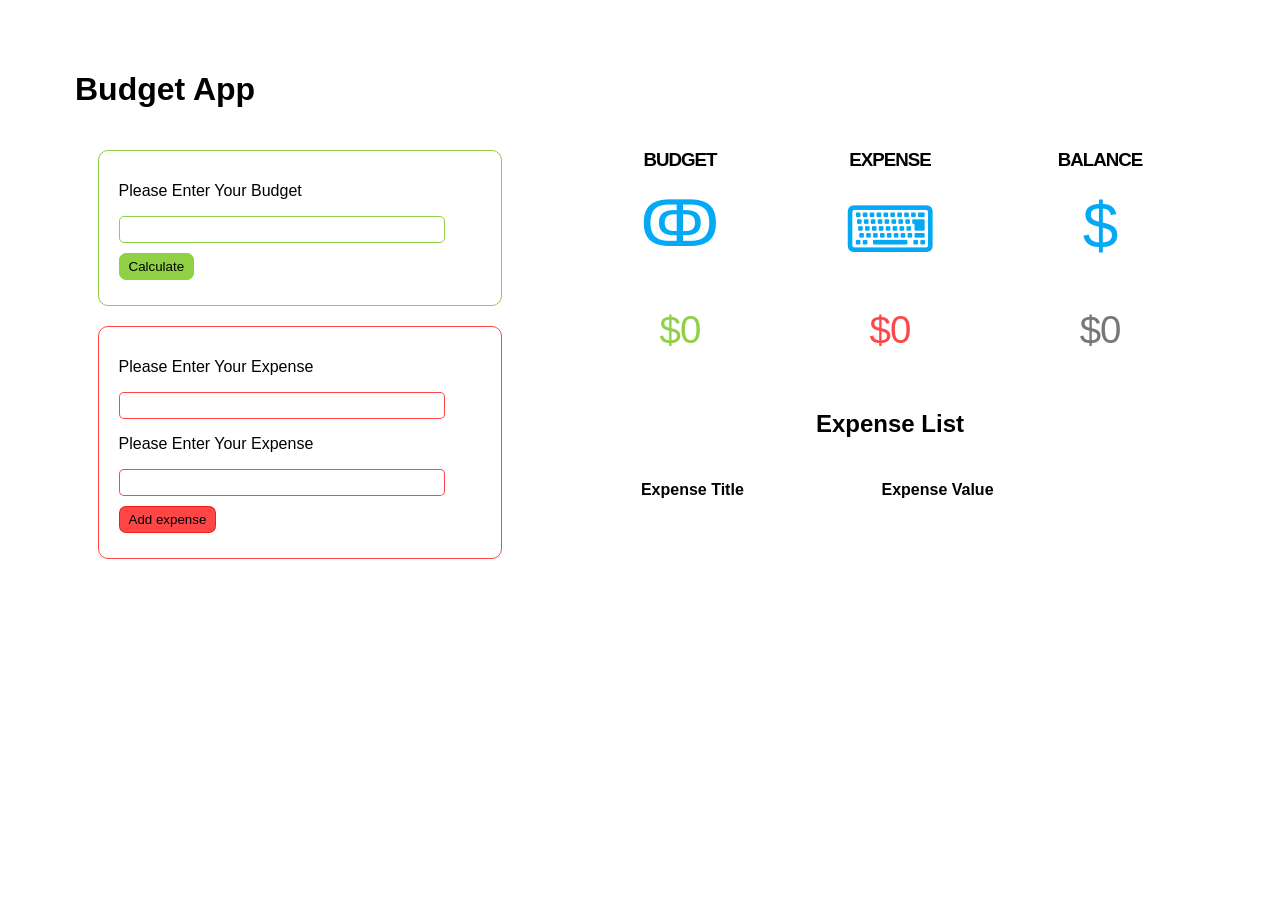
==== budget-app.html @ 16b712e5 "Add files via upload" ====
<!DOCTYPE html>
<html lang="en">
<head>
    <!-- <meta charset="UTF-8"> -->
    <meta charset="utf-8">
	<meta name="viewport" content="width=device-width initial-scale=1">
	<meta name="viewport" content="width=device-width, initial-scale=1, maximum-scale=1, user-scalable=no">	
    
    <title>Budget App</title>
    <link type="text/css" rel="stylesheet" href="budget-app.css">
</head>
<body>
    <div class="container">
        <h1>Budget App</h1>
        <div class="row">
        <div class="budget-form col-5 col-sm-12">
            <div class="error-alert budget-error-alert">  
            </div>
            <div class="budget-amount">
                <p>please enter your budget</p>
                <input type="number">
                <button class="budget-shade">Calculate</button>
            </div>
            <div class="error-alert expense-error-alert ">
                
            </div>
            <div class="expense-input">
                
                <div class="expense-name">
                    <p>please enter your expense</p>
                    <input type="text">
                </div>
                <div class="expense-amount">
                    <p>please enter your expense</p>
                    <input type="number">
                </div>

                <button class="expense-shade">Add expense</button>
            </div>
        </div>
        <div class="budget-display col-7 col-sm-12">
            <div class="budget-expense row">
               <div class="budget col-4">
                   <h3>Budget</h3>
                   <div class="img">
                       &#8578;
                   </div>
                   <p>$0</p>
               </div> 
               <div class="expense col-4">
                    <h3>Expense</h3>
                    <div class="img">
                        &#9000;
                    </div>
                    <p>$0</p>
                </div> 
                <div class="balance col-4">
                    <h3>Balance</h3>
                    <div class="img">
                        $
                    </div>
                    <p>$0</p>
                </div> 
            </div>
            <h2>Expense List</h2>
            <div class="expense-des">
                <table>
                    <thead>
                        <tr>
                            <th>Expense Title</th>
                            <th>Expense Value</th>
                        </tr>
                    </thead>
                    <tbody>
                        
                    </tbody>
                </table>
            </div>
        </div>
        </div>
    </div>
    <script src="budget-app.js"></script>
</body>
</html>
---- budget-app.css ----
*{
    font-family: 'Gill Sans', 'Gill Sans MT', Calibri, 'Trebuchet MS', sans-serif;
    box-sizing: border-box;
}
.row{display: flex;}
.col-1 {flex: 8.33%}
.col-2 {flex: 16.67%}
.col-3 {flex: 25%}
.col-4 {flex: 33.32%}
.col-5 {flex: 41.65%}
.col-6 {flex: 50%}
.col-7 {flex: 58.33%}
.col-8 {flex: 66.64%}
.col-9 {flex: 75%}
.col-10 {flex: 83.3%}
.col-11 {flex: 91.63%}
.col-12 {flex: 100%}

:root{
    --budget-color: #8fd044; 
    --expense-color:  #fd0303ba;
    --balance-color: #03A9F4; 
}
body{
    margin: 0;
    padding: 0;
    height: 100%;
    overflow: hidden;

}
.container{
    padding: 50px;
    text-transform: capitalize;
}
.container h1{
    margin-left: 25px;
}

.container .budget-form, .container .budget-display{
    margin: 0 25px;
}

.container .budget-display{
    text-align: center;
}

.container .budget-amount, .container .expense-input{
    border: 1px solid;
    border-color: #ccc;
    border-radius: 10px;
    padding: 15px 20px;
    margin: 20px auto;
    width: 90%;
}
.container .budget-amount{
    border-color: var(--budget-color);
    /* margin: 0 auto; */
    transition: 1s ;
}
.container .expense-input{
    transition: 1s ;
    /* margin: 0 auto; */
    border-color: var(--expense-color);
}

.container input{
    width: 90%;
    border: 1px solid #ccc;
    border-radius: 5px;
    padding: 5px 7px;
    outline: none;
}

.container .budget-amount input{
    border-color: var(--budget-color);
}
.container .expense-input input{
    border-color: var(--expense-color);
}

.container .budget-form .error-alert {
    padding: 15px;
    font-size: 18px;
    border-radius: 10px;
    background-color: #cc3030;
    color: aliceblue;
    width: 90%;
    animation: error .7s;
    display: none;
}
@keyframes error{
    from{opacity: 0;}
    top{opacity: 1;}
}
.show-error{
    display: block !important;
}

.container button{
    /* display: block; */
    margin: 10px 0;
    padding: 5px 9px;
    background-color: #ccc;
    border: 0.5px solid;
    border-color: #999;
    border-radius: 7px;
    outline: none;
    cursor: pointer;
}

.container .budget-form .expense-input .expense-shade{
    background-color: var(--expense-color);
    border-color: var(--expense-color);
}
.container .budget-form .budget-amount .budget-shade{
    border-color: var(--budget-color);
    background-color: var(--budget-color);
}

.container .budget-display .budget-expense{
    text-transform: uppercase;
    letter-spacing: -1px;
    border-color: var(--expense-color);
}
.container .budget-display .budget-expense p{
    font-size: 2.4rem;
}


.container .budget-display .budget-expense .budget p{
    color: var(--budget-color);
}
.container .budget-display .budget-expense .expense p{
    color: var(--expense-color);
}
.container .budget-display .budget-expense .balance p{
    color: #777;
}

.container .budget-display .budget-expense .img{
    color: var(--balance-color);
    font-size: 4rem;
    height: 80px;
    position: relative;
}
.container .budget-display .budget-expense .budget .img{
    top: -2px;
}
.container .budget-display .budget-expense .expense .img{
    top: 4px;
}
.container .budget-display .expense-des{
    height: 200px;
    overflow: scroll;
    margin: 40px 0;
}
.container .budget-display .expense-des table{
    text-align: left;
    width: 80%;
    margin: auto;
}

.container .budget-display .expense-des table tbody td {
    color: var(--expense-color);
    font-weight: 700;
}

.container .budget-display .expense-des .edit, .container .budget-display .expense-des .remove {
    border: none;
    background-color: transparent;
    font-size: 18px;
} 
.container .budget-display .expense-des .edit{
    color: var(--balance-color);
}
.container .budget-display .expense-des .remove{
    color: var(--expense-color);
}

/* mobile responsive */
@media (min-width: 300px) and (max-width: 768px){
    body{overflow: visible;}
    .container{padding: unset;}
    .row{flex-direction: column;}
    .col-sm-1 {flex: 8.33%}
.col-sm-2 {flex: 16.67%}
.col-sm-3 {flex: 25%}
.col-sm-4 {flex: 33.32%}
.col-sm-5 {flex: 41.65%}
.col-sm-6 {flex: 50%}
.col-sm-7 {flex: 58.33%}
.col-sm-8 {flex: 66.64%}
.col-sm-9 {flex: 75%}
.col-sm-10 {flex: 83.3%}
.col-sm-11 {flex: 91.63%}
.col-sm-12 {flex: 100%}
}
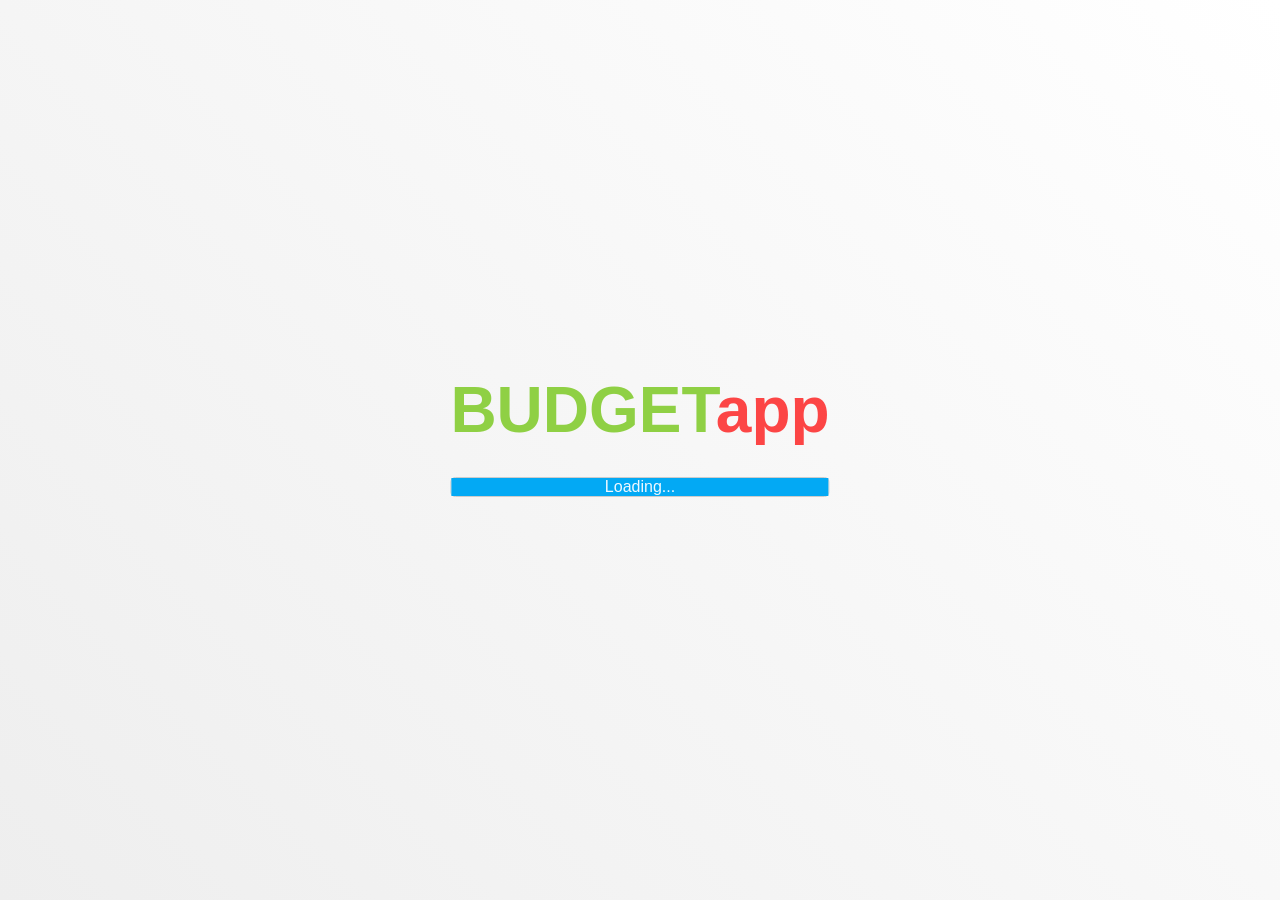
==== commit 1e7c47a9: "Add files via upload" ====
--- a/budget-app.html
+++ b/budget-app.html
@@ -1,23 +1,50 @@
 <!DOCTYPE html>
 <html lang="en">
 <head>
-    <!-- <meta charset="UTF-8"> -->
     <meta charset="utf-8">
 	<meta name="viewport" content="width=device-width initial-scale=1">
-	<meta name="viewport" content="width=device-width, initial-scale=1, maximum-scale=1, user-scalable=no">	
-    
     <title>Budget App</title>
     <link type="text/css" rel="stylesheet" href="budget-app.css">
 </head>
 <body>
+    <div class="load">
+        <div id="animation">
+            <div class="title"><span class="span">BUDGET</span><span class="span2">app</span></div>
+            <div class="progress">
+                <div class="progress-bar">Loading...</div>
+            </div>
+        </div>
+        <div class="budget-type">
+            <div class="currency">
+                <p>Please choose your currency</p>
+                <select>
+                    <option>Dollar</option>
+                    <option>Cent</option>
+                    <option>Pound</option>
+                    <option>Naria</option>
+                    <option>Cedi</option>
+                </select>
+            </div>
+            <h2>What kind of budget do you want to do</h2>
+        
+                <ul>
+                    <li class="budget_home"><a>Budget for Home management</a></li>
+                    <li class="budget_office"><a>Budget for Office Expenditures</a></li>
+                    <li class="budget_salaries"><a>Budget for Salary</a></li>
+                    <li class="others">Others <input type="text"> <button>Done</button></li>
+                </ul>
+            </form>
+
+        </div>
+    </div>
     <div class="container">
-        <h1>Budget App</h1>
+        <h1><span class="span">BUDGET</span><span class="span2">app</span> <span class="budget-choosen"></span></h1>
         <div class="row">
         <div class="budget-form col-5 col-sm-12">
             <div class="error-alert budget-error-alert">  
             </div>
             <div class="budget-amount">
-                <p>please enter your budget</p>
+                <p>please enter your budget amount</p>
                 <input type="number">
                 <button class="budget-shade">Calculate</button>
             </div>
@@ -31,11 +58,24 @@
                     <input type="text">
                 </div>
                 <div class="expense-amount">
-                    <p>please enter your expense</p>
+                    <p>please enter your expense amount</p>
                     <input type="number">
                 </div>
 
                 <button class="expense-shade">Add expense</button>
+            </div>
+            <div class="currency-change">
+                <p>Change currency</p>
+                <select>
+                    <option>Dollar</option>
+                    <option>Cent</option>
+                    <option>Pound</option>
+                    <option>Naria</option>
+                    <option>Cedi</option>
+                </select>
+            </div>
+            <div class="change-budget">
+                <button>Change Budget</button>
             </div>
         </div>
         <div class="budget-display col-7 col-sm-12">
@@ -43,23 +83,23 @@
                <div class="budget col-4">
                    <h3>Budget</h3>
                    <div class="img">
-                       &#8578;
+                       &#x1F4B0;
                    </div>
-                   <p>$0</p>
+                   <p><span class="currency-type"></span>0</p>
                </div> 
                <div class="expense col-4">
                     <h3>Expense</h3>
                     <div class="img">
                         &#9000;
                     </div>
-                    <p>$0</p>
+                    <p><span class="currency-type"></span>0</p>
                 </div> 
                 <div class="balance col-4">
                     <h3>Balance</h3>
                     <div class="img">
-                        $
+                        <span class="currency-type"></span>
                     </div>
-                    <p>$0</p>
+                    <p><span class="currency-type"></span>0</p>
                 </div> 
             </div>
             <h2>Expense List</h2>
--- a/budget-app.css
+++ b/budget-app.css
@@ -26,16 +26,153 @@
     padding: 0;
     height: 100%;
     overflow: hidden;
-
+    min-height: 100vh;
+    background: linear-gradient(45deg, #eee, transparent);
+}
+
+.load{
+    display: flex;
+    min-height: 100vh;
+    justify-content: center;
+    align-items: center;
+}
+#animation {
+    position: absolute;
+    top: 50%;
+    left: 50%;
+    transform: translate(-50%,-50%);
+    animation: sliding 3s;
+}
+#animation .title {
+    font-size: 4rem;
+    font-weight: 700;
+    animation: blink 5s 3s;
+}
+.span{
+    color: var(--budget-color);
+}
+.span2 {
+    color: var(--expense-color);
+}
+
+#animation .progress {
+    /* width: 30%; */
+    border: 1px solid #ccc;
+    border-radius: 5px;
+    color: aliceblue;
+    margin: 30px 0;
+}
+#animation .progress .progress-bar{
+    width: 0%;
+    animation: loading 7s 3s forwards;
+    background-color: var(--balance-color);
+    text-align: center;
+}
+@keyframes sliding{
+    0%{top: 0%}
+    40%{top: 50%}
+    80%{top: 40%}
+    100%{top: 50%}
+}
+@keyframes blink{
+    0%{opacity: 0;}
+    25%{opacity: 0.5;}
+    50%{opacity: 0;}
+    75%{opacity: 0.8;}
+    100%{opacity: 1;}
+}
+@keyframes loading{
+    from{width: 0%}
+    to{width: 100%}
+}
+
+.budget-type{
+    display: none;
+    padding: 30px;
+    box-shadow: 3px 4px 8px 6px #444;
+    border-radius: 10px;
+    background-color: #eeeeee;
+}
+select {
+    border: none;
+    background: linear-gradient(45deg, var(--budget-color), var(--expense-color));
+    padding: 10px 25px 10px 15px;
+    border-radius: 6px;
+    color: aliceblue;
+    font-weight: 700;
+    font-size: 15px;
+    letter-spacing: 2px;
+    cursor: pointer;
+}
+select option {
+    color: lightgoldenrodyellow;
+    background: var(--balance-color);
+}
+.budget-type h2 {
+    text-shadow: 2px 3px 3px #777;
+}
+.budget-type ul {
+    padding: 0px;
+    list-style: none;
+    font-size: 20px;
+}
+.budget-type ul li {
+    padding: 10px 0;
+    color: var(--balance-color);
+}
+.budget-type ul li a {
+    text-decoration: underline;
+    color: inherit;
+    cursor: pointer;
+    transition: .5s;
+}
+.budget-type ul li a:hover{
+    color: var(--expense-color);
+    text-decoration: none;
+}
+.budget-type ul li input {
+    outline: none;
+    border: none;
+    border-bottom: 1px solid #555;
+    width: 50%;
+    margin: 0 10px;
+    background: transparent;
+    font-size: 15px;
+}
+.budget-type ul li button {
+    padding: 4px 10px;
+    border: none;
+    background-color: var(--expense-color);
+    color: #fff;
+    border-radius: 7px;
+    cursor: pointer;
+    transition: .5s;
+}
+.budget-type ul li button:hover{
+    background-color: var(--budget-color);
 }
 .container{
     padding: 50px;
     text-transform: capitalize;
+    position: absolute;
+    width: 100%;
+    display: none;
+    animation: slide 1s;
+}
+@keyframes slide{
+    from{left: -100vh}
+    to{left: 0}
 }
 .container h1{
     margin-left: 25px;
-}
-
+    /* display: flex; */
+}
+.container h1 .budget-choosen{
+    float: right;
+    color: var(--balance-color);
+    font-size: 15px;
+    margin-top: 5px;
+}
 .container .budget-form, .container .budget-display{
     margin: 0 25px;
 }
@@ -87,6 +224,7 @@
     width: 90%;
     animation: error .7s;
     display: none;
+    margin: auto;
 }
 @keyframes error{
     from{opacity: 0;}
@@ -100,7 +238,7 @@
     /* display: block; */
     margin: 10px 0;
     padding: 5px 9px;
-    background-color: #ccc;
+    /* background-color: #ccc; */
     border: 0.5px solid;
     border-color: #999;
     border-radius: 7px;
@@ -109,12 +247,22 @@
 }
 
 .container .budget-form .expense-input .expense-shade{
+    color: var(--expense-color);
+    border-color: var(--expense-color);
+    transition: .5s;
+}
+.container .budget-form .expense-input .expense-shade:hover{
     background-color: var(--expense-color);
-    border-color: var(--expense-color);
-}
-.container .budget-form .budget-amount .budget-shade{
+    color: #fff;
+}
+.container .budget-form .budget-shade{
     border-color: var(--budget-color);
+    transition: .5s;
+    color: var(--budget-color);
+}
+.container .budget-form .budget-shade:hover{
     background-color: var(--budget-color);
+    color: #fff;
 }
 
 .container .budget-display .budget-expense{
@@ -159,10 +307,25 @@
     width: 80%;
     margin: auto;
 }
-
+tr {
+    display: flex;
+}
+th:first-child {
+    flex: 0 0 50%;
+}
+td:first-child {
+    flex: 0 0 50%;
+}
+td:nth-child(2) {
+    flex: 0 0 30%;
+}
+.container table tbody tr td button {
+    margin: 0;
+}
 .container .budget-display .expense-des table tbody td {
     color: var(--expense-color);
     font-weight: 700;
+    font-size: 20px;
 }
 
 .container .budget-display .expense-des .edit, .container .budget-display .expense-des .remove {
@@ -180,7 +343,13 @@
 /* mobile responsive */
 @media (min-width: 300px) and (max-width: 768px){
     body{overflow: visible;}
+    #animation{flex: 0 0 70%;}
+    #animation .title{font-size: 3rem;}
+    .budget-type{flex: 0 0 90%;}
     .container{padding: unset;}
+    .container h1{text-align: center;}
+    .container h1 .budget-choosen{float: unset; display: block;}
+    .container .budget-display .expense-des table{width: 100%;}
     .row{flex-direction: column;}
     .col-sm-1 {flex: 8.33%}
 .col-sm-2 {flex: 16.67%}
